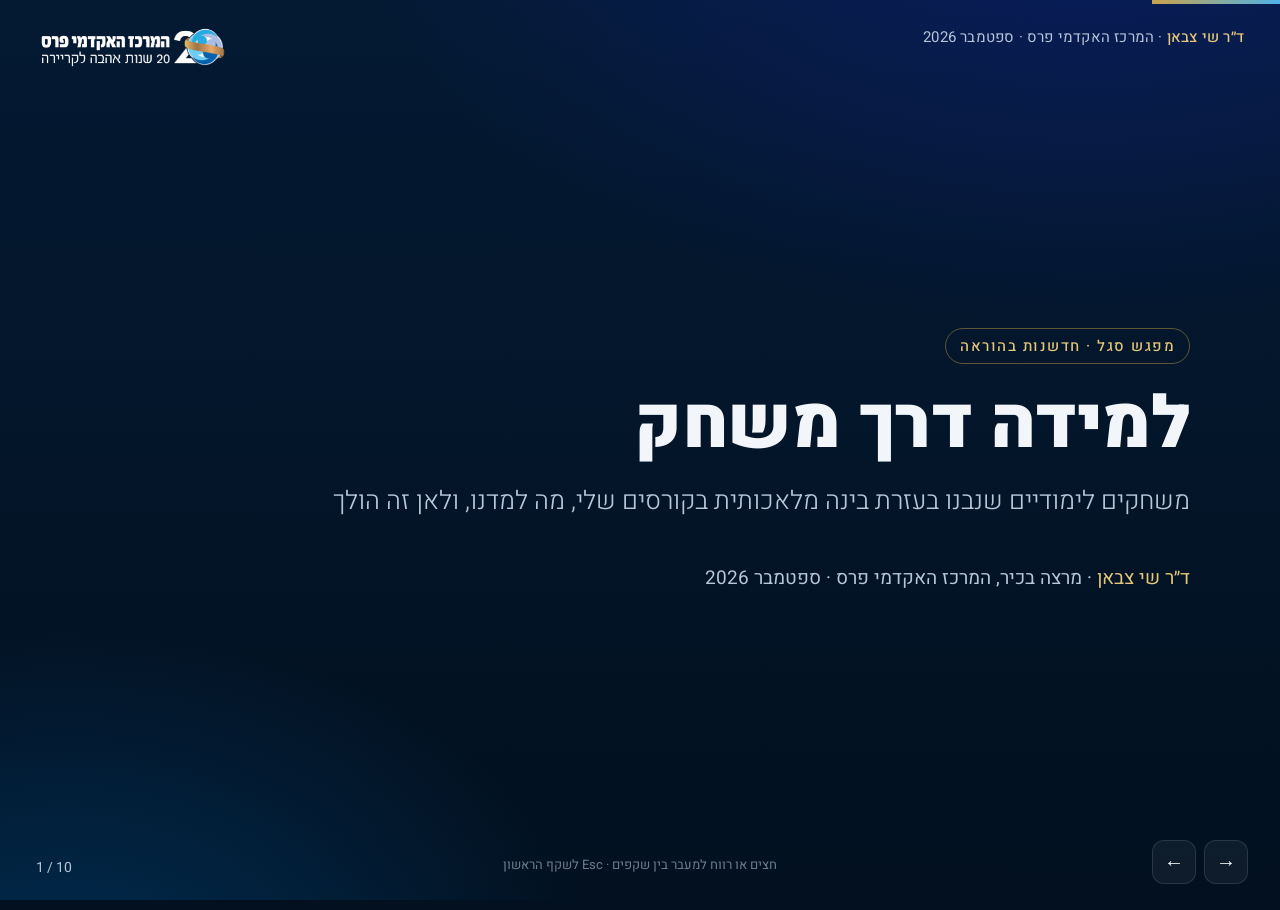
==== index.html @ aad71f2c "Peres learning-games showcase: presentation + 14 games Co-Authored-By: Claude Fable 5.1 <noreply@ant" ====
<!DOCTYPE html>
<html lang="he" dir="rtl">
<head>
<meta charset="UTF-8">
<meta name="viewport" content="width=device-width, initial-scale=1.0">
<title>למידה דרך משחק · ד״ר שי צבאן · המרכז האקדמי פרס</title>
<link rel="preconnect" href="https://fonts.googleapis.com">
<link href="https://fonts.googleapis.com/css2?family=Heebo:wght@300;400;500;700;900&display=swap" rel="stylesheet">
<style>
  :root{
    --navy:#003e6f; --navy-deep:#041a33; --navy-ink:#02101f; --blue:#0E1F81;
    --sky:#4fb3e8; --sky-soft:#9ad4f5; --gold:#c9a24a; --gold-soft:#e6c77a; --mint:#2FF7BF;
    --text:#f2f6fb; --muted:#b7c6d8; --card:rgba(255,255,255,0.05); --card-border:rgba(255,255,255,0.12);
  }
  *{box-sizing:border-box;margin:0;padding:0}
  html,body{height:100%;background:var(--navy-ink);color:var(--text);font-family:'Heebo',Arial,sans-serif;overflow:hidden}
  body{background:
    radial-gradient(1200px 700px at 85% -10%, rgba(14,31,129,0.55), transparent 60%),
    radial-gradient(900px 600px at 5% 110%, rgba(0,62,111,0.65), transparent 60%),
    linear-gradient(180deg,#041a33 0%,#02101f 100%)}

  /* chrome */
  .brand{position:fixed;top:22px;left:32px;display:flex;align-items:center;gap:14px;z-index:20}
  .brand img{height:52px;width:auto;display:block}
  .lecturer{position:fixed;top:26px;right:36px;z-index:20;font-size:15px;color:var(--muted);letter-spacing:.2px}
  .lecturer b{color:var(--gold-soft);font-weight:500}
  .progress{position:fixed;top:0;right:0;height:4px;background:linear-gradient(90deg,var(--gold),var(--sky));z-index:30;transition:width .6s ease}
  .counter{position:fixed;bottom:22px;left:36px;font-size:14px;color:var(--muted);z-index:20;direction:ltr}
  .nav{position:fixed;bottom:16px;right:32px;display:flex;gap:8px;z-index:20}
  .nav button{background:var(--card);border:1px solid var(--card-border);color:var(--text);width:44px;height:44px;border-radius:12px;font-size:20px;cursor:pointer;transition:background .4s ease,transform .4s ease}
  .nav button:hover{background:rgba(255,255,255,0.12);transform:translateY(-2px)}
  .hint{position:fixed;bottom:26px;left:50%;transform:translateX(-50%);font-size:13px;color:rgba(183,198,216,0.6);z-index:20}

  /* slides */
  .slide{position:absolute;inset:0;padding:110px 90px 90px;opacity:0;pointer-events:none;transition:opacity .7s ease,transform .7s ease;transform:translateY(10px);display:flex;flex-direction:column;justify-content:center}
  .slide.active{opacity:1;pointer-events:auto;transform:translateY(0)}
  .slide .inner{max-width:1500px;width:100%;margin:0 auto}
  .kicker{display:inline-block;font-size:15px;letter-spacing:1.5px;color:var(--gold-soft);border:1px solid rgba(201,162,74,0.45);padding:6px 14px;border-radius:999px;margin-bottom:22px;font-weight:500}
  h1{font-size:clamp(44px,5.6vw,84px);font-weight:900;line-height:1.08;letter-spacing:-.5px}
  h2{font-size:clamp(34px,4vw,58px);font-weight:800;line-height:1.12;margin-bottom:18px}
  h2 .em{color:var(--sky-soft)}
  .lead{font-size:clamp(19px,1.6vw,26px);color:var(--muted);font-weight:300;line-height:1.55;max-width:1100px}
  .sub{font-size:clamp(20px,2vw,30px);color:var(--muted);font-weight:300;margin-top:18px}
  .meta{margin-top:44px;font-size:19px;color:var(--gold-soft);font-weight:400}
  .meta span{color:var(--muted)}

  /* generic blocks */
  .cols{display:grid;grid-template-columns:repeat(3,1fr);gap:22px;margin-top:38px}
  .block{background:var(--card);border:1px solid var(--card-border);border-radius:20px;padding:28px 26px;position:relative;overflow:hidden;transition:transform .5s ease,border-color .5s ease}
  .block:hover{transform:translateY(-3px);border-color:rgba(201,162,74,0.55)}
  .block .ic{font-size:38px;margin-bottom:14px;display:block}
  .block h3{font-size:24px;font-weight:700;margin-bottom:10px}
  .block p{font-size:17px;color:var(--muted);line-height:1.55;font-weight:300}
  .block.gold{border-color:rgba(201,162,74,0.5);background:linear-gradient(160deg,rgba(201,162,74,0.10),rgba(255,255,255,0.03))}
  .block.sky{border-color:rgba(79,179,232,0.5);background:linear-gradient(160deg,rgba(79,179,232,0.10),rgba(255,255,255,0.03))}
  .block.mint{border-color:rgba(47,247,191,0.4);background:linear-gradient(160deg,rgba(47,247,191,0.08),rgba(255,255,255,0.03))}
  .tag{position:absolute;top:18px;left:18px;font-size:13px;color:var(--gold-soft);background:rgba(201,162,74,0.12);border:1px solid rgba(201,162,74,0.35);padding:3px 10px;border-radius:999px;direction:ltr}

  .flow{display:flex;align-items:stretch;gap:0;margin-top:40px}
  .flow .step{flex:1;background:var(--card);border:1px solid var(--card-border);border-radius:18px;padding:24px 22px;position:relative}
  .flow .arrow{display:flex;align-items:center;padding:0 12px;font-size:34px;color:var(--gold)}
  .flow .step .n{position:absolute;top:-14px;right:20px;background:var(--gold);color:var(--navy-ink);font-weight:800;font-size:14px;padding:3px 12px;border-radius:999px}
  .flow .step h3{font-size:22px;font-weight:700;margin:8px 0 8px}
  .flow .step p{font-size:16px;color:var(--muted);line-height:1.5;font-weight:300}

  .bullets{list-style:none;margin-top:30px;display:grid;gap:16px}
  .bullets li{display:flex;gap:16px;align-items:flex-start;font-size:clamp(18px,1.45vw,23px);line-height:1.5;font-weight:300}
  .bullets li::before{content:"";flex:none;width:12px;height:12px;border-radius:50%;background:var(--gold);margin-top:14px;box-shadow:0 0 0 5px rgba(201,162,74,0.18)}
  .bullets li b{font-weight:600;color:var(--text)}

  /* game cards */
  .type-head{display:flex;align-items:center;gap:18px;margin-bottom:22px}
  .type-head .badge{width:64px;height:64px;border-radius:18px;display:grid;place-items:center;font-size:30px;font-weight:900;color:var(--navy-ink);flex:none}
  .type-head .badge.a{background:linear-gradient(135deg,var(--gold-soft),var(--gold))}
  .type-head .badge.b{background:linear-gradient(135deg,var(--sky-soft),var(--sky))}
  .type-head .badge.c{background:linear-gradient(135deg,#9ffbe0,var(--mint))}
  .type-head h2{margin:0}
  .type-head p{color:var(--muted);font-size:18px;font-weight:300;margin-top:4px}
  .grid{display:grid;grid-template-columns:repeat(4,1fr);gap:16px;margin-top:10px}
  .grid.three{grid-template-columns:repeat(3,1fr)}
  .game{background:var(--card);border:1px solid var(--card-border);border-radius:18px;padding:20px 20px 18px;display:flex;flex-direction:column;gap:8px;min-height:190px;transition:transform .5s ease,border-color .5s ease,background .5s ease}
  .game:hover{transform:translateY(-4px);border-color:rgba(201,162,74,0.6);background:rgba(255,255,255,0.075)}
  .game .course{font-size:12.5px;color:var(--sky-soft);font-weight:500;letter-spacing:.3px}
  .game h3{font-size:19px;font-weight:700;line-height:1.25}
  .game p{font-size:14.5px;color:var(--muted);line-height:1.5;font-weight:300;flex:1}
  .game .foot{display:flex;align-items:center;justify-content:space-between;margin-top:6px}
  .game a{color:var(--navy-ink);background:var(--gold-soft);text-decoration:none;font-weight:700;font-size:14px;padding:8px 14px;border-radius:10px;transition:background .4s ease}
  .game a:hover{background:#fff}
  .cert{font-size:12px;color:var(--gold-soft);border:1px solid rgba(201,162,74,0.4);padding:3px 9px;border-radius:999px}

  /* index table */
  table{width:100%;border-collapse:collapse;margin-top:20px;font-size:15.5px}
  th{text-align:right;color:var(--gold-soft);font-weight:600;padding:10px 12px;border-bottom:1px solid rgba(201,162,74,0.35)}
  td{padding:9px 12px;border-bottom:1px solid rgba(255,255,255,0.07);color:var(--muted);font-weight:300}
  td:first-child{color:var(--text);font-weight:500}
  td a{color:var(--sky-soft);text-decoration:none;font-weight:500}
  td a:hover{color:#fff;text-decoration:underline}
  .pill{display:inline-block;font-size:12px;padding:2px 9px;border-radius:999px;font-weight:600;color:var(--navy-ink)}
  .pill.a{background:var(--gold-soft)} .pill.b{background:var(--sky-soft)} .pill.c{background:var(--mint)}

  .footer-note{margin-top:26px;font-size:15px;color:rgba(183,198,216,0.7);font-weight:300}
  .big-num{font-size:clamp(60px,7vw,110px);font-weight:900;color:var(--gold-soft);line-height:1}
  .stat-row{display:flex;gap:40px;margin-top:34px}
  .stat{flex:1;background:var(--card);border:1px solid var(--card-border);border-radius:20px;padding:26px}
  .stat .big-num{font-size:clamp(46px,5vw,72px)}
  .stat p{color:var(--muted);font-size:17px;margin-top:8px;font-weight:300}

  @media (max-width:1100px){
    .slide{padding:96px 40px 80px;overflow-y:auto;justify-content:flex-start}
    .grid,.grid.three,.cols{grid-template-columns:repeat(2,1fr)}
    .flow{flex-direction:column} .flow .arrow{transform:rotate(90deg);justify-content:center}
    .brand img{height:40px}
  }
  @media (max-width:700px){ .grid,.grid.three,.cols{grid-template-columns:1fr} .stat-row{flex-direction:column} }
  @media print{ .slide{position:static;opacity:1;transform:none;page-break-after:always;height:100vh} .nav,.hint,.counter,.progress{display:none} }
</style>
</head>
<body>

<div class="progress" id="progress"></div>
<div class="brand"><img src="assets/peres-logo.png" alt="המרכז האקדמי פרס"></div>
<div class="lecturer"><b>ד״ר שי צבאן</b> · המרכז האקדמי פרס · ספטמבר 2026</div>

<!-- 1 · פתיח -->
<section class="slide active">
  <div class="inner">
    <span class="kicker">מפגש סגל · חדשנות בהוראה</span>
    <h1>למידה דרך משחק</h1>
    <p class="sub">משחקים לימודיים שנבנו בעזרת בינה מלאכותית בקורסים שלי, מה למדנו, ולאן זה הולך</p>
    <p class="meta">ד״ר שי צבאן <span>· מרצה בכיר, המרכז האקדמי פרס · ספטמבר 2026</span></p>
  </div>
</section>

<!-- 2 · הבעיה -->
<section class="slide">
  <div class="inner">
    <span class="kicker">הבעיה</span>
    <h2>הקשב הוא <span class="em">המשאב הנדיר</span> בכיתה</h2>
    <p class="lead">הכלים שעבדו פעם עובדים פחות. הסטודנט של היום מגיע עם הטלפון ביד, וכל חומר שדורש ריכוז ממושך מתחרה בו.</p>
    <div class="cols">
      <div class="block"><span class="ic">🎯</span><h3>סטודנטים לא ממש מתרכזים</h3><p>ריכוז מקוטע, הסחות דעת בכל רגע, וקושי להישאר עם טקסט או הרצאה לאורך זמן.</p></div>
      <div class="block"><span class="ic">📄</span><h3>קבצים דינמיים, סיכומים ומצגות</h3><p>הפורמטים המקובלים להעברת חומר נעשו פחות אפקטיביים. הם נפתחים, נסרקים, ונסגרים.</p></div>
      <div class="block"><span class="ic">🕹️</span><h3>מה כן תופס אותם</h3><p>אינטראקציה, ניקוד, אתגר מדורג, הומור, ותחושת התקדמות. בדיוק המנגנונים של משחק.</p></div>
    </div>
  </div>
</section>

<!-- 3 · עולם ה-AI -->
<section class="slide">
  <div class="inner">
    <span class="kicker">מה השתנה</span>
    <h2>בינה מלאכותית מייצרת <span class="em">משחק שלם</span> מחומר הקורס</h2>
    <p class="lead">עד לא מזמן, משחק לימודי דרש מתכנת, מעצב ותקציב. היום מרצה יכול לתאר את המשחק במילים, לצרף את חומר המפגש, ולקבל קובץ HTML אחד שעובד בכל דפדפן.</p>
    <div class="flow">
      <div class="step"><span class="n">1</span><h3>חומר הקורס</h3><p>מצגת, סיכום, קובץ אקסל של המפגש, או רשימת מושגים.</p></div>
      <div class="arrow">←</div>
      <div class="step"><span class="n">2</span><h3>תיאור המשחק</h3><p>סוג המשחק, רמות קושי, סגנון, הומור, דמויות מהקורס, ומה נחשב ניצחון.</p></div>
      <div class="arrow">←</div>
      <div class="step"><span class="n">3</span><h3>קובץ אחד</h3><p>HTML עצמאי: גרפיקה, מוזיקה, ניקוד ותעודה. ללא התקנה, ללא שרת.</p></div>
      <div class="arrow">←</div>
      <div class="step"><span class="n">4</span><h3>התאמה</h3><p>שינוי שאלות, רמות, או דמויות תוך דקות. כל קורס וכל מפגש מקבלים גרסה משלהם.</p></div>
    </div>
    <ul class="bullets" style="margin-top:34px">
      <li><b>התאמה אישית לקורס:</b> המשחק מדבר בשפת הקורס, עם הדוגמאות והבדיחות של המרצה.</li>
      <li><b>עלות שולית נמוכה:</b> משחק שלם בשעות, לא בשבועות. אפשר לבנות אחד לכל מפגש.</li>
    </ul>
  </div>
</section>

<!-- 4 · שלושה סוגים -->
<section class="slide">
  <div class="inner">
    <span class="kicker">מה נבנה</span>
    <h2>שלושה סוגי משחקים, <span class="em">שלוש מטרות</span></h2>
    <div class="cols">
      <div class="block gold"><span class="tag">א</span><span class="ic">🍌</span><h3>משחקי תוכן מקצועיים</h3><p>המחשה ויזואלית של מושג קשה. לדוגמה: JOIN בין טבלאות במערכות מידע, שער חליפין, מודל CAPM.</p></div>
      <div class="block sky"><span class="tag">ב</span><span class="ic">🎓</span><h3>״מיני תעודת השלמה״</h3><p>הסטודנט מסיים מסלול, מקבל תעודה על שמו, ויכול להגיש אותה כמטלה. הבננות בבינה עסקית ובמבוא למערכות מידע.</p></div>
      <div class="block mint"><span class="tag">ג</span><span class="ic">👾</span><h3>ארקייד</h3><p>משחקי פעולה עם ניקוד, שלבים ובוסים, שהשאלות מהחומר משובצות בהם. כפי שנעשה בבינה עסקית.</p></div>
    </div>
    <p class="footer-note">בשקפים הבאים: דוגמאות חיות מכל סוג. כל כפתור פותח את המשחק בחלון חדש.</p>
  </div>
</section>

<!-- 5 · סוג א -->
<section class="slide">
  <div class="inner">
    <div class="type-head"><div class="badge a">א</div><div><h2>משחקי תוכן עם המחשה ויזואלית</h2><p>המטרה: להפוך מושג מופשט למשהו שרואים ומזיזים</p></div></div>
    <div class="grid">
      <div class="game"><span class="course">בינה עסקית · מבוא למערכות מידע</span><h3>Tableau Join Banana Lab 🍌</h3><p>15 אתגרי JOIN בין טבלאות. Inner, Left, Right ו-Full Join מומחשים עם בננות, ותעודה בסיום.</p><div class="foot"><a href="games/tableau-join-banana-lab/index.html" target="_blank" rel="noopener">פתח משחק ↗</a><span class="cert">🎓 תעודה</span></div></div>
      <div class="game"><span class="course">בינה עסקית</span><h3>שומרי הנתונים</h3><p>מהגדרת טבלאות ל-Tableau: מפתחות, סכמות, ניקוי נתונים, ועד דשבורד שלם. משחק לימודי מורחב.</p><div class="foot"><a href="games/data-guardians-tableau/index.html" target="_blank" rel="noopener">פתח משחק ↗</a><span class="cert">🎓 תעודה</span></div></div>
      <div class="game"><span class="course">מימון</span><h3>מודל CAPM, שיעור אינטראקטיבי</h3><p>בסגנון Brilliant: גרפים חיים שמגיבים לכל שינוי, צעד אחר צעד, עם חגיגה בסיום.</p><div class="foot"><a href="games/capm-interactive/index.html" target="_blank" rel="noopener">פתח משחק ↗</a></div></div>
      <div class="game"><span class="course">נגזרים פיננסיים</span><h3>OptionsAcademy</h3><p>סימולטור מסחר באופציות ידידותי למתחילים, עם מאמן וירטואלי שמלווה את ההחלטות.</p><div class="foot"><a href="games/options-academy/index.html" target="_blank" rel="noopener">פתח משחק ↗</a></div></div>
      <div class="game"><span class="course">מאקרו כלכלה</span><h3>האביר המוניטרי של בנק ישראל</h3><p>מדיניות מוניטרית כמסע של אביר: ריבית, אינפלציה והחלטות הבנק המרכזי.</p><div class="foot"><a href="games/boi-monetary-knight/index.html" target="_blank" rel="noopener">פתח משחק ↗</a><span class="cert">🎓 תעודה</span></div></div>
      <div class="game"><span class="course">מאקרו כלכלה · שיעור 10</span><h3>מסיבת המט״ח של שי ואילנית</h3><p>שער חליפין, ייסוף ופיחות דרך מסיבה כלכלית עם דמויות מהקורס.</p><div class="foot"><a href="games/forex-party/index.html" target="_blank" rel="noopener">פתח משחק ↗</a></div></div>
      <div class="game"><span class="course">חשבונאות פיננסית</span><h3>אקדמיית צבאן: IAS 8 ו-IAS 10</h3><p>מודולי למידה לרואי חשבון: מדיניות חשבונאית, תיקון טעויות ואירועים לאחר תאריך הדיווח.</p><div class="foot"><a href="games/ias-academy/index.html" target="_blank" rel="noopener">פתח משחק ↗</a><span class="cert">🎓 תעודה</span></div></div>
      <div class="game" style="justify-content:center;align-items:center;text-align:center;border-style:dashed"><p style="flex:0">המשותף: כל משחק מומחש. המושג לא מוסבר במילים, הוא נראה ומוזז על המסך.</p></div>
    </div>
  </div>
</section>

<!-- 6 · סוג ב -->
<section class="slide">
  <div class="inner">
    <div class="type-head"><div class="badge b">ב</div><div><h2>״מיני תעודת השלמה״ שאפשר להגיש כמטלה</h2><p>המטרה: מסלול קצר, סיום מוכח, תעודה על שם הסטודנט</p></div></div>
    <div class="grid three">
      <div class="game"><span class="course">בינה עסקית</span><h3>BI & AI: המדריך לסטודנט המבולבל</h3><p>איך לשרוד בינה עסקית ובינה מלאכותית. מסלול קצר עם הבננות, ותעודת השלמה בסופו.</p><div class="foot"><a href="games/bi-ai-guide/index.html" target="_blank" rel="noopener">פתח משחק ↗</a><span class="cert">🎓 תעודה</span></div></div>
      <div class="game"><span class="course">מאקרו כלכלה · שיעור 11</span><h3>מטלה להגשה אחרי שיעור 11</h3><p>משחק שהוא המטלה עצמה: הסטודנט מסיים את המסלול, מקבל תעודה, ומגיש אותה.</p><div class="foot"><a href="games/macro-lesson11-assignment/index.html" target="_blank" rel="noopener">פתח משחק ↗</a><span class="cert">🎓 תעודה</span></div></div>
      <div class="game"><span class="course">מבוא למערכות מידע</span><h3>שאלון תרגול: מערכות ליבה ERP</h3><p>שאלון תרגול קצר על מערכות ליבה, בפורמט שמתאים להגשה אחרי המפגש.</p><div class="foot"><a href="games/erp-practice-quiz/index.html" target="_blank" rel="noopener">פתח משחק ↗</a></div></div>
    </div>
    <ul class="bullets" style="margin-top:28px">
      <li><b>איך זה עובד כמטלה:</b> הסטודנט מסיים, מקליד את שמו, מקבל תעודה, ומעלה צילום מסך ל-Moodle.</li>
      <li><b>למה זה עובד:</b> יעד ברור וקצר, משוב מיידי על כל תשובה, ותוצר שאפשר להראות.</li>
      <li><b>גם משחקי התוכן</b> מסוג א׳ (Banana Lab, שומרי הנתונים, האביר המוניטרי, IAS) מסתיימים בתעודה ויכולים לשמש כך.</li>
    </ul>
  </div>
</section>

<!-- 7 · סוג ג -->
<section class="slide">
  <div class="inner">
    <div class="type-head"><div class="badge c">ג</div><div><h2>ארקייד</h2><p>המטרה: חזרה על החומר בלי שזה ירגיש כמו חזרה על החומר</p></div></div>
    <div class="grid">
      <div class="game"><span class="course">בינה עסקית</span><h3>BI ARCADE 🕹️</h3><p>משחק הלמידה לבחינת הגמר: שלבים, ניקוד, ושאלות מכל חומר הקורס משובצות במשחק.</p><div class="foot"><a href="games/bi-arcade/index.html" target="_blank" rel="noopener">פתח משחק ↗</a></div></div>
      <div class="game"><span class="course">מבוא למערכות מידע</span><h3>ארקייד המבולבלים: קרב המערכות</h3><p>TPS, MIS ו-ESS כבוסים על מפת ארקייד. מצב חופשי, ובוס סופי שהוא מבחן אמריקאי.</p><div class="foot"><a href="games/mis-arcade-confused/index.html" target="_blank" rel="noopener">פתח משחק ↗</a></div></div>
      <div class="game"><span class="course">ניתוח מידע עסקי ממוחשב · מפגש 3</span><h3>אקסל בטירוף: מיון וסינון</h3><p>18 שאלות בשלוש רמות, מוזיקה, בונוס רצף, טבלאות עזר לפני כל רמה, והמרצה מתעצב בכל טעות שלישית.</p><div class="foot"><a href="games/excel-sorting-filtering/index.html" target="_blank" rel="noopener">פתח משחק ↗</a></div></div>
      <div class="game"><span class="course">מאקרו כלכלה</span><h3>שוק העבודה ועוני: ARCADE</h3><p>משחק ארקייד על שוק העבודה, אבטלה ועוני, עם ניקוד ושלבים.</p><div class="foot"><a href="games/labor-market-arcade/index.html" target="_blank" rel="noopener">פתח משחק ↗</a></div></div>
    </div>
    <ul class="bullets" style="margin-top:28px">
      <li><b>מה שראינו בבינה עסקית:</b> סטודנטים חוזרים למשחק כמה פעמים לפני הבחינה, בלי שמישהו ביקש.</li>
      <li><b>ההומור הוא חלק מהמנגנון:</b> דמויות מהקורס, המרצה כדמות, ובדיחות פנימיות של הכיתה.</li>
    </ul>
  </div>
</section>

<!-- 8 · מגבלות -->
<section class="slide">
  <div class="inner">
    <span class="kicker">בכנות</span>
    <h2>איפה זה עומד <span class="em">היום</span></h2>
    <div class="cols">
      <div class="block"><span class="ic">📱</span><h3>לא מותאם למובייל</h3><p>המשחקים נבנו למסך מחשב. בטלפון חלקם עובדים חלקית וחלקם לא. זו המגבלה המרכזית כרגע.</p></div>
      <div class="block"><span class="ic">🧊</span><h3>העבודה סטטית</h3><p>מאגר שאלות קבוע, ללא התאמה לרמת הסטודנט תוך כדי משחק, וללא שמירת התקדמות בין כניסות.</p></div>
      <div class="block"><span class="ic">📊</span><h3>אין עדיין נתונים שיטתיים</h3><p>יש רשמים מהכיתה, אבל אין עדיין מדידה של שימוש בפועל או של השפעה על הישגים.</p></div>
    </div>
    <p class="footer-note">כל משחק הוא קובץ עצמאי. זה יתרון בהפצה, אבל פירושו שכל שיפור צריך להיעשות בכל משחק בנפרד.</p>
  </div>
</section>

<!-- 9 · הפיילוט -->
<section class="slide">
  <div class="inner">
    <span class="kicker">הצעד הבא</span>
    <h2>פיילוט רחב בסמסטר א׳, <span class="em">עם נתונים</span></h2>
    <p class="lead">מעבר מהתנסות של מרצה אחד לבדיקה מסודרת: מה הסטודנטים עושים עם המשחקים בפועל, והאם זה משפר משהו.</p>
    <div class="cols">
      <div class="block gold"><span class="ic">🧪</span><h3>היקף</h3><p>הרחבה לכמה קורסים ומפגשים, עם משחק מכל אחד משלושת הסוגים, כדי להשוות ביניהם.</p></div>
      <div class="block sky"><span class="ic">📈</span><h3>איסוף נתונים על שימוש</h3><p>כניסות, שיעור סיום, זמן משחק, מספר ניסיונות, ומתי לאורך הסמסטר משחקים.</p></div>
      <div class="block mint"><span class="ic">✅</span><h3>בדיקת אפקטיביות</h3><p>קשר בין שימוש להישגים בבחינה, השוואה לחומר בפורמט רגיל, וסקר עמדות סטודנטים.</p></div>
    </div>
    <ul class="bullets" style="margin-top:30px">
      <li><b>במקביל:</b> התאמה למובייל, ומעבר משאלות קבועות למשחקים שמתאימים את עצמם לרמת הסטודנט.</li>
      <li><b>התוצר:</b> תשתית שמרצים אחרים במרכז יוכלו להשתמש בה, ותוצאות שאפשר לפרסם.</li>
    </ul>
  </div>
</section>

<!-- 10 · אינדקס -->
<section class="slide">
  <div class="inner">
    <span class="kicker">כל הקישורים</span>
    <h2>המשחקים במקום אחד</h2>
    <table>
      <thead><tr><th>משחק</th><th>קורס</th><th>סוג</th><th>קישור</th></tr></thead>
      <tbody>
        <tr><td>Tableau Join Banana Lab</td><td>בינה עסקית · מבוא למערכות מידע</td><td><span class="pill a">א</span></td><td><a href="games/tableau-join-banana-lab/index.html" target="_blank" rel="noopener">פתח ↗</a></td></tr>
        <tr><td>שומרי הנתונים: מהגדרת טבלאות ל-Tableau</td><td>בינה עסקית</td><td><span class="pill a">א</span></td><td><a href="games/data-guardians-tableau/index.html" target="_blank" rel="noopener">פתח ↗</a></td></tr>
        <tr><td>מודל CAPM, שיעור אינטראקטיבי</td><td>מימון</td><td><span class="pill a">א</span></td><td><a href="games/capm-interactive/index.html" target="_blank" rel="noopener">פתח ↗</a></td></tr>
        <tr><td>OptionsAcademy</td><td>נגזרים פיננסיים</td><td><span class="pill a">א</span></td><td><a href="games/options-academy/index.html" target="_blank" rel="noopener">פתח ↗</a></td></tr>
        <tr><td>האביר המוניטרי של בנק ישראל</td><td>מאקרו כלכלה</td><td><span class="pill a">א</span></td><td><a href="games/boi-monetary-knight/index.html" target="_blank" rel="noopener">פתח ↗</a></td></tr>
        <tr><td>מסיבת המט״ח של שי ואילנית</td><td>מאקרו כלכלה</td><td><span class="pill a">א</span></td><td><a href="games/forex-party/index.html" target="_blank" rel="noopener">פתח ↗</a></td></tr>
        <tr><td>אקדמיית צבאן: IAS 8 ו-IAS 10</td><td>חשבונאות פיננסית</td><td><span class="pill a">א</span></td><td><a href="games/ias-academy/index.html" target="_blank" rel="noopener">פתח ↗</a></td></tr>
        <tr><td>BI & AI: המדריך לסטודנט המבולבל</td><td>בינה עסקית</td><td><span class="pill b">ב</span></td><td><a href="games/bi-ai-guide/index.html" target="_blank" rel="noopener">פתח ↗</a></td></tr>
        <tr><td>מטלה להגשה אחרי שיעור 11</td><td>מאקרו כלכלה</td><td><span class="pill b">ב</span></td><td><a href="games/macro-lesson11-assignment/index.html" target="_blank" rel="noopener">פתח ↗</a></td></tr>
        <tr><td>שאלון תרגול: מערכות ליבה ERP</td><td>מבוא למערכות מידע</td><td><span class="pill b">ב</span></td><td><a href="games/erp-practice-quiz/index.html" target="_blank" rel="noopener">פתח ↗</a></td></tr>
        <tr><td>BI ARCADE</td><td>בינה עסקית</td><td><span class="pill c">ג</span></td><td><a href="games/bi-arcade/index.html" target="_blank" rel="noopener">פתח ↗</a></td></tr>
        <tr><td>ארקייד המבולבלים: קרב המערכות</td><td>מבוא למערכות מידע</td><td><span class="pill c">ג</span></td><td><a href="games/mis-arcade-confused/index.html" target="_blank" rel="noopener">פתח ↗</a></td></tr>
        <tr><td>אקסל בטירוף: מיון וסינון</td><td>ניתוח מידע עסקי ממוחשב</td><td><span class="pill c">ג</span></td><td><a href="games/excel-sorting-filtering/index.html" target="_blank" rel="noopener">פתח ↗</a></td></tr>
        <tr><td>שוק העבודה ועוני: ARCADE</td><td>מאקרו כלכלה</td><td><span class="pill c">ג</span></td><td><a href="games/labor-market-arcade/index.html" target="_blank" rel="noopener">פתח ↗</a></td></tr>
      </tbody>
    </table>
    <p class="footer-note">תודה. שאלות, רעיונות, ומרצים שרוצים להצטרף לפיילוט: shay.tsaban@gmail.com</p>
  </div>
</section>

<div class="counter" id="counter">1 / 10</div>
<div class="nav"><button id="prev" title="הקודם">→</button><button id="next" title="הבא">←</button></div>
<div class="hint">חצים או רווח למעבר בין שקפים · Esc לשקף הראשון</div>

<script>
(function(){
  const slides=[...document.querySelectorAll('.slide')];
  let i=Math.min(Math.max(parseInt(location.hash.slice(1))||1,1),slides.length)-1;
  const counter=document.getElementById('counter'), progress=document.getElementById('progress');
  function show(n){
    i=(n+slides.length)%slides.length;
    slides.forEach((s,k)=>s.classList.toggle('active',k===i));
    counter.textContent=(i+1)+' / '+slides.length;
    progress.style.width=((i+1)/slides.length*100)+'%';
    history.replaceState(null,'','#'+(i+1));
  }
  document.getElementById('next').onclick=()=>show(i+1);
  document.getElementById('prev').onclick=()=>show(i-1);
  document.addEventListener('keydown',e=>{
    if(e.target.tagName==='INPUT')return;
    if(['ArrowLeft','PageDown',' ','Enter'].includes(e.key)){e.preventDefault();show(i+1);}
    else if(['ArrowRight','PageUp','Backspace'].includes(e.key)){e.preventDefault();show(i-1);}
    else if(e.key==='Escape'){show(0);}
    else if(e.key==='End'){show(slides.length-1);}
  });
  show(i);
})();
</script>
</body>
</html>
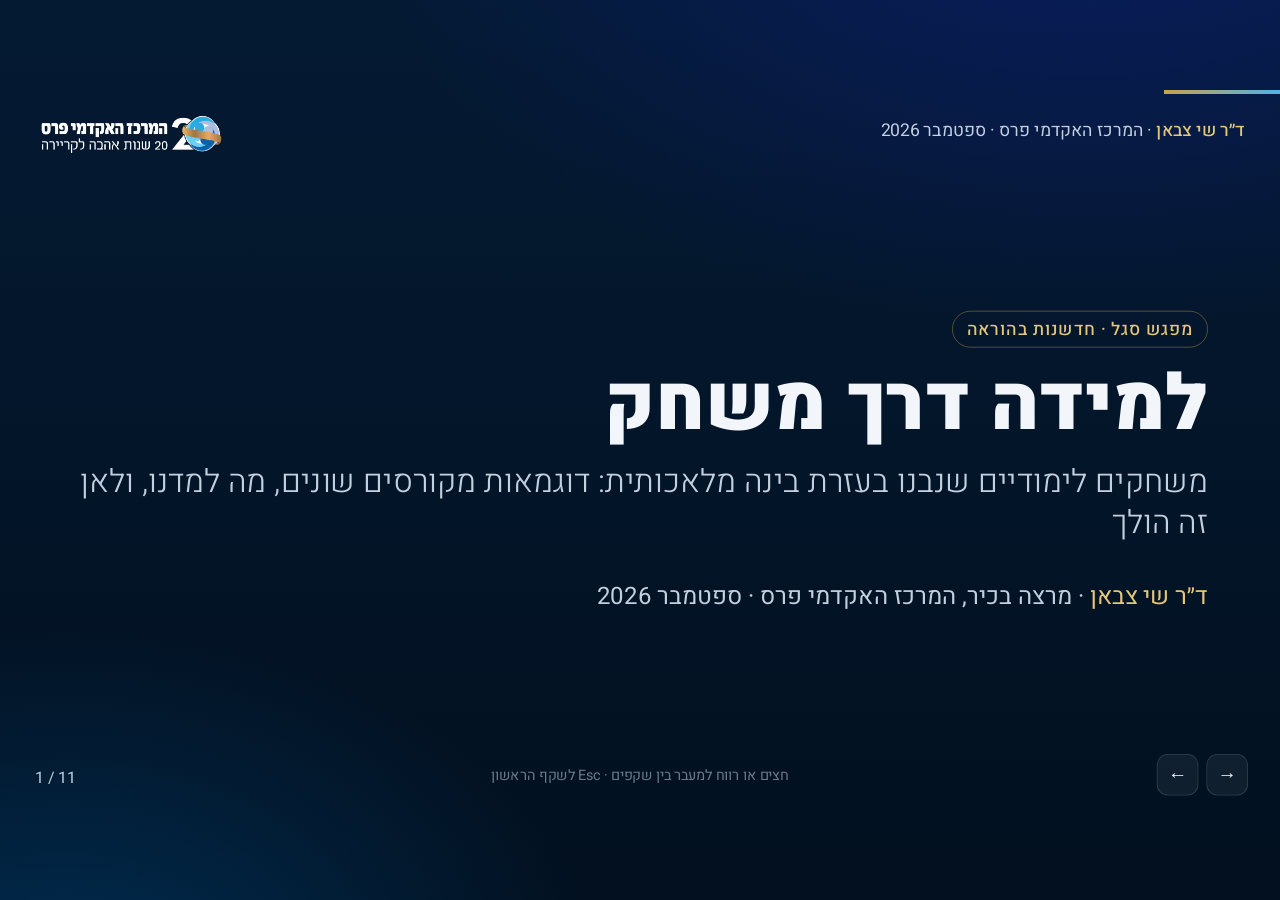
==== commit 5230c030: "Projector sizing: fixed 1600x900 scaled stage, larger type, split type-A slide, two-column index; ge" ====
--- a/index.html
+++ b/index.html
@@ -10,7 +10,7 @@
   :root{
     --navy:#003e6f; --navy-deep:#041a33; --navy-ink:#02101f; --blue:#0E1F81;
     --sky:#4fb3e8; --sky-soft:#9ad4f5; --gold:#c9a24a; --gold-soft:#e6c77a; --mint:#2FF7BF;
-    --text:#f2f6fb; --muted:#b7c6d8; --card:rgba(255,255,255,0.05); --card-border:rgba(255,255,255,0.12);
+    --text:#f2f6fb; --muted:#c3d0df; --card:rgba(255,255,255,0.06); --card-border:rgba(255,255,255,0.14);
   }
   *{box-sizing:border-box;margin:0;padding:0}
   html,body{height:100%;background:var(--navy-ink);color:var(--text);font-family:'Heebo',Arial,sans-serif;overflow:hidden}
@@ -19,103 +19,95 @@
     radial-gradient(900px 600px at 5% 110%, rgba(0,62,111,0.65), transparent 60%),
     linear-gradient(180deg,#041a33 0%,#02101f 100%)}
 
+  /* fixed 1600x900 stage, scaled to fit any projector */
+  #stage{position:absolute;width:1600px;height:900px;left:50%;top:50%;transform:translate(-50%,-50%) scale(1);transform-origin:center center}
+
   /* chrome */
-  .brand{position:fixed;top:22px;left:32px;display:flex;align-items:center;gap:14px;z-index:20}
-  .brand img{height:52px;width:auto;display:block}
-  .lecturer{position:fixed;top:26px;right:36px;z-index:20;font-size:15px;color:var(--muted);letter-spacing:.2px}
+  .brand{position:absolute;top:24px;left:40px;z-index:20}
+  .brand img{height:64px;width:auto;display:block}
+  .lecturer{position:absolute;top:34px;right:44px;z-index:20;font-size:22px;color:var(--muted)}
   .lecturer b{color:var(--gold-soft);font-weight:500}
-  .progress{position:fixed;top:0;right:0;height:4px;background:linear-gradient(90deg,var(--gold),var(--sky));z-index:30;transition:width .6s ease}
-  .counter{position:fixed;bottom:22px;left:36px;font-size:14px;color:var(--muted);z-index:20;direction:ltr}
-  .nav{position:fixed;bottom:16px;right:32px;display:flex;gap:8px;z-index:20}
-  .nav button{background:var(--card);border:1px solid var(--card-border);color:var(--text);width:44px;height:44px;border-radius:12px;font-size:20px;cursor:pointer;transition:background .4s ease,transform .4s ease}
+  .progress{position:absolute;top:0;right:0;height:5px;background:linear-gradient(90deg,var(--gold),var(--sky));z-index:30;transition:width .6s ease}
+  .counter{position:absolute;bottom:26px;left:44px;font-size:20px;color:var(--muted);z-index:20;direction:ltr}
+  .nav{position:absolute;bottom:18px;right:40px;display:flex;gap:10px;z-index:20}
+  .nav button{background:var(--card);border:1px solid var(--card-border);color:var(--text);width:52px;height:52px;border-radius:14px;font-size:24px;cursor:pointer;transition:background .4s ease,transform .4s ease}
   .nav button:hover{background:rgba(255,255,255,0.12);transform:translateY(-2px)}
-  .hint{position:fixed;bottom:26px;left:50%;transform:translateX(-50%);font-size:13px;color:rgba(183,198,216,0.6);z-index:20}
+  .hint{position:absolute;bottom:30px;left:50%;transform:translateX(-50%);font-size:18px;color:rgba(195,208,223,0.55);z-index:20}
 
   /* slides */
-  .slide{position:absolute;inset:0;padding:110px 90px 90px;opacity:0;pointer-events:none;transition:opacity .7s ease,transform .7s ease;transform:translateY(10px);display:flex;flex-direction:column;justify-content:center}
+  .slide{position:absolute;inset:0;padding:112px 90px 80px;opacity:0;pointer-events:none;transition:opacity .7s ease,transform .7s ease;transform:translateY(10px);display:flex;flex-direction:column;justify-content:center}
   .slide.active{opacity:1;pointer-events:auto;transform:translateY(0)}
-  .slide .inner{max-width:1500px;width:100%;margin:0 auto}
-  .kicker{display:inline-block;font-size:15px;letter-spacing:1.5px;color:var(--gold-soft);border:1px solid rgba(201,162,74,0.45);padding:6px 14px;border-radius:999px;margin-bottom:22px;font-weight:500}
-  h1{font-size:clamp(44px,5.6vw,84px);font-weight:900;line-height:1.08;letter-spacing:-.5px}
-  h2{font-size:clamp(34px,4vw,58px);font-weight:800;line-height:1.12;margin-bottom:18px}
+  .slide .inner{width:100%}
+  .kicker{display:inline-block;font-size:22px;letter-spacing:1px;color:var(--gold-soft);border:1px solid rgba(201,162,74,0.5);padding:6px 18px;border-radius:999px;margin-bottom:20px;font-weight:500}
+  h1{font-size:96px;font-weight:900;line-height:1.08}
+  h2{font-size:62px;font-weight:800;line-height:1.12;margin-bottom:16px}
   h2 .em{color:var(--sky-soft)}
-  .lead{font-size:clamp(19px,1.6vw,26px);color:var(--muted);font-weight:300;line-height:1.55;max-width:1100px}
-  .sub{font-size:clamp(20px,2vw,30px);color:var(--muted);font-weight:300;margin-top:18px}
-  .meta{margin-top:44px;font-size:19px;color:var(--gold-soft);font-weight:400}
+  .lead{font-size:31px;color:var(--muted);font-weight:300;line-height:1.45;max-width:1300px}
+  .sub{font-size:40px;color:var(--muted);font-weight:300;margin-top:18px;line-height:1.3}
+  .meta{margin-top:44px;font-size:30px;color:var(--gold-soft);font-weight:400}
   .meta span{color:var(--muted)}
 
   /* generic blocks */
-  .cols{display:grid;grid-template-columns:repeat(3,1fr);gap:22px;margin-top:38px}
-  .block{background:var(--card);border:1px solid var(--card-border);border-radius:20px;padding:28px 26px;position:relative;overflow:hidden;transition:transform .5s ease,border-color .5s ease}
-  .block:hover{transform:translateY(-3px);border-color:rgba(201,162,74,0.55)}
-  .block .ic{font-size:38px;margin-bottom:14px;display:block}
-  .block h3{font-size:24px;font-weight:700;margin-bottom:10px}
-  .block p{font-size:17px;color:var(--muted);line-height:1.55;font-weight:300}
+  .cols{display:grid;grid-template-columns:repeat(3,1fr);gap:24px;margin-top:30px}
+  .block{background:var(--card);border:1px solid var(--card-border);border-radius:22px;padding:28px 28px;position:relative;overflow:hidden}
+  .block .ic{font-size:46px;margin-bottom:10px;display:block;line-height:1.1}
+  .block h3{font-size:33px;font-weight:700;margin-bottom:8px;line-height:1.2}
+  .block p{font-size:25px;color:var(--muted);line-height:1.45;font-weight:300}
   .block.gold{border-color:rgba(201,162,74,0.5);background:linear-gradient(160deg,rgba(201,162,74,0.10),rgba(255,255,255,0.03))}
   .block.sky{border-color:rgba(79,179,232,0.5);background:linear-gradient(160deg,rgba(79,179,232,0.10),rgba(255,255,255,0.03))}
   .block.mint{border-color:rgba(47,247,191,0.4);background:linear-gradient(160deg,rgba(47,247,191,0.08),rgba(255,255,255,0.03))}
-  .tag{position:absolute;top:18px;left:18px;font-size:13px;color:var(--gold-soft);background:rgba(201,162,74,0.12);border:1px solid rgba(201,162,74,0.35);padding:3px 10px;border-radius:999px;direction:ltr}
-
-  .flow{display:flex;align-items:stretch;gap:0;margin-top:40px}
-  .flow .step{flex:1;background:var(--card);border:1px solid var(--card-border);border-radius:18px;padding:24px 22px;position:relative}
-  .flow .arrow{display:flex;align-items:center;padding:0 12px;font-size:34px;color:var(--gold)}
-  .flow .step .n{position:absolute;top:-14px;right:20px;background:var(--gold);color:var(--navy-ink);font-weight:800;font-size:14px;padding:3px 12px;border-radius:999px}
-  .flow .step h3{font-size:22px;font-weight:700;margin:8px 0 8px}
-  .flow .step p{font-size:16px;color:var(--muted);line-height:1.5;font-weight:300}
-
-  .bullets{list-style:none;margin-top:30px;display:grid;gap:16px}
-  .bullets li{display:flex;gap:16px;align-items:flex-start;font-size:clamp(18px,1.45vw,23px);line-height:1.5;font-weight:300}
-  .bullets li::before{content:"";flex:none;width:12px;height:12px;border-radius:50%;background:var(--gold);margin-top:14px;box-shadow:0 0 0 5px rgba(201,162,74,0.18)}
+  .tag{position:absolute;top:20px;left:20px;font-size:22px;color:var(--gold-soft);background:rgba(201,162,74,0.12);border:1px solid rgba(201,162,74,0.35);padding:2px 14px;border-radius:999px;direction:ltr;font-weight:700}
+
+  .flow{display:flex;align-items:stretch;margin-top:34px}
+  .flow .step{flex:1;background:var(--card);border:1px solid var(--card-border);border-radius:20px;padding:26px 22px 20px;position:relative}
+  .flow .arrow{display:flex;align-items:center;padding:0 10px;font-size:40px;color:var(--gold)}
+  .flow .step .n{position:absolute;top:-16px;right:22px;background:var(--gold);color:var(--navy-ink);font-weight:800;font-size:20px;padding:2px 14px;border-radius:999px}
+  .flow .step h3{font-size:30px;font-weight:700;margin:6px 0 6px}
+  .flow .step p{font-size:23px;color:var(--muted);line-height:1.4;font-weight:300}
+
+  .bullets{list-style:none;margin-top:26px;display:grid;gap:12px}
+  .bullets li{display:flex;gap:18px;align-items:flex-start;font-size:29px;line-height:1.4;font-weight:300}
+  .bullets li::before{content:"";flex:none;width:14px;height:14px;border-radius:50%;background:var(--gold);margin-top:14px;box-shadow:0 0 0 6px rgba(201,162,74,0.18)}
   .bullets li b{font-weight:600;color:var(--text)}
 
   /* game cards */
-  .type-head{display:flex;align-items:center;gap:18px;margin-bottom:22px}
-  .type-head .badge{width:64px;height:64px;border-radius:18px;display:grid;place-items:center;font-size:30px;font-weight:900;color:var(--navy-ink);flex:none}
+  .type-head{display:flex;align-items:center;gap:22px;margin-bottom:24px}
+  .type-head .badge{width:84px;height:84px;border-radius:22px;display:grid;place-items:center;font-size:42px;font-weight:900;color:var(--navy-ink);flex:none}
   .type-head .badge.a{background:linear-gradient(135deg,var(--gold-soft),var(--gold))}
   .type-head .badge.b{background:linear-gradient(135deg,var(--sky-soft),var(--sky))}
   .type-head .badge.c{background:linear-gradient(135deg,#9ffbe0,var(--mint))}
-  .type-head h2{margin:0}
-  .type-head p{color:var(--muted);font-size:18px;font-weight:300;margin-top:4px}
-  .grid{display:grid;grid-template-columns:repeat(4,1fr);gap:16px;margin-top:10px}
+  .type-head h2{margin:0;font-size:54px}
+  .type-head p{color:var(--muted);font-size:26px;font-weight:300;margin-top:4px}
+  .grid{display:grid;grid-template-columns:repeat(4,1fr);gap:20px}
   .grid.three{grid-template-columns:repeat(3,1fr)}
-  .game{background:var(--card);border:1px solid var(--card-border);border-radius:18px;padding:20px 20px 18px;display:flex;flex-direction:column;gap:8px;min-height:190px;transition:transform .5s ease,border-color .5s ease,background .5s ease}
-  .game:hover{transform:translateY(-4px);border-color:rgba(201,162,74,0.6);background:rgba(255,255,255,0.075)}
-  .game .course{font-size:12.5px;color:var(--sky-soft);font-weight:500;letter-spacing:.3px}
-  .game h3{font-size:19px;font-weight:700;line-height:1.25}
-  .game p{font-size:14.5px;color:var(--muted);line-height:1.5;font-weight:300;flex:1}
-  .game .foot{display:flex;align-items:center;justify-content:space-between;margin-top:6px}
-  .game a{color:var(--navy-ink);background:var(--gold-soft);text-decoration:none;font-weight:700;font-size:14px;padding:8px 14px;border-radius:10px;transition:background .4s ease}
+  .game{background:var(--card);border:1px solid var(--card-border);border-radius:22px;padding:24px 24px 22px;display:flex;flex-direction:column;gap:10px}
+  .game .course{font-size:20px;color:var(--sky-soft);font-weight:500}
+  .game h3{font-size:31px;font-weight:700;line-height:1.2}
+  .game p{font-size:24px;color:var(--muted);line-height:1.42;font-weight:300;flex:1}
+  .game .foot{display:flex;align-items:center;justify-content:space-between;margin-top:8px;gap:10px}
+  .game a{color:var(--navy-ink);background:var(--gold-soft);text-decoration:none;font-weight:700;font-size:23px;padding:12px 20px;border-radius:12px;transition:background .4s ease;white-space:nowrap}
   .game a:hover{background:#fff}
-  .cert{font-size:12px;color:var(--gold-soft);border:1px solid rgba(201,162,74,0.4);padding:3px 9px;border-radius:999px}
-
-  /* index table */
-  table{width:100%;border-collapse:collapse;margin-top:20px;font-size:15.5px}
-  th{text-align:right;color:var(--gold-soft);font-weight:600;padding:10px 12px;border-bottom:1px solid rgba(201,162,74,0.35)}
-  td{padding:9px 12px;border-bottom:1px solid rgba(255,255,255,0.07);color:var(--muted);font-weight:300}
+  .cert{font-size:19px;color:var(--gold-soft);border:1px solid rgba(201,162,74,0.4);padding:4px 12px;border-radius:999px;white-space:nowrap}
+  .note-card{justify-content:center;align-items:center;text-align:center;border-style:dashed}
+  .note-card p{flex:0;font-size:26px;color:var(--text)}
+
+  /* index tables */
+  .two{display:grid;grid-template-columns:1fr 1fr;gap:0 40px;margin-top:16px}
+  table{width:100%;border-collapse:collapse;font-size:23px}
+  th{text-align:right;color:var(--gold-soft);font-weight:600;padding:8px 12px;border-bottom:1px solid rgba(201,162,74,0.35)}
+  td{padding:8px 12px;border-bottom:1px solid rgba(255,255,255,0.08);color:var(--muted);font-weight:300;vertical-align:middle}
   td:first-child{color:var(--text);font-weight:500}
-  td a{color:var(--sky-soft);text-decoration:none;font-weight:500}
-  td a:hover{color:#fff;text-decoration:underline}
-  .pill{display:inline-block;font-size:12px;padding:2px 9px;border-radius:999px;font-weight:600;color:var(--navy-ink)}
+  td a{color:var(--navy-ink);background:var(--gold-soft);text-decoration:none;font-weight:700;padding:4px 14px;border-radius:9px;white-space:nowrap;font-size:20px}
+  td a:hover{background:#fff}
+  .pill{display:inline-block;font-size:19px;padding:1px 12px;border-radius:999px;font-weight:700;color:var(--navy-ink)}
   .pill.a{background:var(--gold-soft)} .pill.b{background:var(--sky-soft)} .pill.c{background:var(--mint)}
-
-  .footer-note{margin-top:26px;font-size:15px;color:rgba(183,198,216,0.7);font-weight:300}
-  .big-num{font-size:clamp(60px,7vw,110px);font-weight:900;color:var(--gold-soft);line-height:1}
-  .stat-row{display:flex;gap:40px;margin-top:34px}
-  .stat{flex:1;background:var(--card);border:1px solid var(--card-border);border-radius:20px;padding:26px}
-  .stat .big-num{font-size:clamp(46px,5vw,72px)}
-  .stat p{color:var(--muted);font-size:17px;margin-top:8px;font-weight:300}
-
-  @media (max-width:1100px){
-    .slide{padding:96px 40px 80px;overflow-y:auto;justify-content:flex-start}
-    .grid,.grid.three,.cols{grid-template-columns:repeat(2,1fr)}
-    .flow{flex-direction:column} .flow .arrow{transform:rotate(90deg);justify-content:center}
-    .brand img{height:40px}
-  }
-  @media (max-width:700px){ .grid,.grid.three,.cols{grid-template-columns:1fr} .stat-row{flex-direction:column} }
-  @media print{ .slide{position:static;opacity:1;transform:none;page-break-after:always;height:100vh} .nav,.hint,.counter,.progress{display:none} }
+  .footer-note{margin-top:22px;font-size:24px;color:rgba(195,208,223,0.8);font-weight:300}
+
+  @media print{ #stage{position:static;transform:none;width:auto;height:auto} .slide{position:static;opacity:1;transform:none;page-break-after:always;height:100vh} .nav,.hint,.counter,.progress{display:none} }
 </style>
 </head>
 <body>
+<div id="stage">
 
 <div class="progress" id="progress"></div>
 <div class="brand"><img src="assets/peres-logo.png" alt="המרכז האקדמי פרס"></div>
@@ -126,7 +118,7 @@
   <div class="inner">
     <span class="kicker">מפגש סגל · חדשנות בהוראה</span>
     <h1>למידה דרך משחק</h1>
-    <p class="sub">משחקים לימודיים שנבנו בעזרת בינה מלאכותית בקורסים שלי, מה למדנו, ולאן זה הולך</p>
+    <p class="sub">משחקים לימודיים שנבנו בעזרת בינה מלאכותית: דוגמאות מקורסים שונים, מה למדנו, ולאן זה הולך</p>
     <p class="meta">ד״ר שי צבאן <span>· מרצה בכיר, המרכז האקדמי פרס · ספטמבר 2026</span></p>
   </div>
 </section>
@@ -161,8 +153,8 @@
       <div class="step"><span class="n">4</span><h3>התאמה</h3><p>שינוי שאלות, רמות, או דמויות תוך דקות. כל קורס וכל מפגש מקבלים גרסה משלהם.</p></div>
     </div>
     <ul class="bullets" style="margin-top:34px">
-      <li><b>התאמה אישית לקורס:</b> המשחק מדבר בשפת הקורס, עם הדוגמאות והבדיחות של המרצה.</li>
-      <li><b>עלות שולית נמוכה:</b> משחק שלם בשעות, לא בשבועות. אפשר לבנות אחד לכל מפגש.</li>
+      <li><b>התאמה אישית:</b> המשחק מדבר בשפת הקורס, עם הדוגמאות והבדיחות של המרצה.</li>
+      <li><b>עלות שולית נמוכה:</b> משחק שלם בשעות, לא בשבועות. אחד לכל מפגש.</li>
     </ul>
   </div>
 </section>
@@ -181,19 +173,29 @@
   </div>
 </section>
 
-<!-- 5 · סוג א -->
+<!-- 5 · סוג א (1/2) -->
 <section class="slide">
   <div class="inner">
     <div class="type-head"><div class="badge a">א</div><div><h2>משחקי תוכן עם המחשה ויזואלית</h2><p>המטרה: להפוך מושג מופשט למשהו שרואים ומזיזים</p></div></div>
     <div class="grid">
       <div class="game"><span class="course">בינה עסקית · מבוא למערכות מידע</span><h3>Tableau Join Banana Lab 🍌</h3><p>15 אתגרי JOIN בין טבלאות. Inner, Left, Right ו-Full Join מומחשים עם בננות, ותעודה בסיום.</p><div class="foot"><a href="games/tableau-join-banana-lab/index.html" target="_blank" rel="noopener">פתח משחק ↗</a><span class="cert">🎓 תעודה</span></div></div>
-      <div class="game"><span class="course">בינה עסקית</span><h3>שומרי הנתונים</h3><p>מהגדרת טבלאות ל-Tableau: מפתחות, סכמות, ניקוי נתונים, ועד דשבורד שלם. משחק לימודי מורחב.</p><div class="foot"><a href="games/data-guardians-tableau/index.html" target="_blank" rel="noopener">פתח משחק ↗</a><span class="cert">🎓 תעודה</span></div></div>
+      <div class="game"><span class="course">בינה עסקית</span><h3>שומרי הנתונים</h3><p>מהגדרת טבלאות ל-Tableau: מפתחות, סכמות, ניקוי נתונים, ועד דשבורד שלם.</p><div class="foot"><a href="games/data-guardians-tableau/index.html" target="_blank" rel="noopener">פתח משחק ↗</a><span class="cert">🎓 תעודה</span></div></div>
       <div class="game"><span class="course">מימון</span><h3>מודל CAPM, שיעור אינטראקטיבי</h3><p>בסגנון Brilliant: גרפים חיים שמגיבים לכל שינוי, צעד אחר צעד, עם חגיגה בסיום.</p><div class="foot"><a href="games/capm-interactive/index.html" target="_blank" rel="noopener">פתח משחק ↗</a></div></div>
       <div class="game"><span class="course">נגזרים פיננסיים</span><h3>OptionsAcademy</h3><p>סימולטור מסחר באופציות ידידותי למתחילים, עם מאמן וירטואלי שמלווה את ההחלטות.</p><div class="foot"><a href="games/options-academy/index.html" target="_blank" rel="noopener">פתח משחק ↗</a></div></div>
+    </div>
+    <p class="footer-note">המשותף: המושג לא מוסבר במילים. הוא נראה ומוזז על המסך.</p>
+  </div>
+</section>
+
+<!-- 6 · סוג א (2/2) -->
+<section class="slide">
+  <div class="inner">
+    <div class="type-head"><div class="badge a">א</div><div><h2>משחקי תוכן עם המחשה ויזואלית (המשך)</h2><p>מאקרו כלכלה וחשבונאות פיננסית</p></div></div>
+    <div class="grid">
       <div class="game"><span class="course">מאקרו כלכלה</span><h3>האביר המוניטרי של בנק ישראל</h3><p>מדיניות מוניטרית כמסע של אביר: ריבית, אינפלציה והחלטות הבנק המרכזי.</p><div class="foot"><a href="games/boi-monetary-knight/index.html" target="_blank" rel="noopener">פתח משחק ↗</a><span class="cert">🎓 תעודה</span></div></div>
       <div class="game"><span class="course">מאקרו כלכלה · שיעור 10</span><h3>מסיבת המט״ח של שי ואילנית</h3><p>שער חליפין, ייסוף ופיחות דרך מסיבה כלכלית עם דמויות מהקורס.</p><div class="foot"><a href="games/forex-party/index.html" target="_blank" rel="noopener">פתח משחק ↗</a></div></div>
       <div class="game"><span class="course">חשבונאות פיננסית</span><h3>אקדמיית צבאן: IAS 8 ו-IAS 10</h3><p>מודולי למידה לרואי חשבון: מדיניות חשבונאית, תיקון טעויות ואירועים לאחר תאריך הדיווח.</p><div class="foot"><a href="games/ias-academy/index.html" target="_blank" rel="noopener">פתח משחק ↗</a><span class="cert">🎓 תעודה</span></div></div>
-      <div class="game" style="justify-content:center;align-items:center;text-align:center;border-style:dashed"><p style="flex:0">המשותף: כל משחק מומחש. המושג לא מוסבר במילים, הוא נראה ומוזז על המסך.</p></div>
+      <div class="game note-card"><p>כל משחק נבנה מחומר המפגש עצמו, בשפת הקורס, עם הדמויות והבדיחות של הכיתה.</p></div>
     </div>
   </div>
 </section>
@@ -210,7 +212,7 @@
     <ul class="bullets" style="margin-top:28px">
       <li><b>איך זה עובד כמטלה:</b> הסטודנט מסיים, מקליד את שמו, מקבל תעודה, ומעלה צילום מסך ל-Moodle.</li>
       <li><b>למה זה עובד:</b> יעד ברור וקצר, משוב מיידי על כל תשובה, ותוצר שאפשר להראות.</li>
-      <li><b>גם משחקי התוכן</b> מסוג א׳ (Banana Lab, שומרי הנתונים, האביר המוניטרי, IAS) מסתיימים בתעודה ויכולים לשמש כך.</li>
+      <li><b>גם משחקי התוכן</b> שמסתיימים בתעודה (Banana Lab, שומרי הנתונים, IAS) יכולים לשמש כך.</li>
     </ul>
   </div>
 </section>
@@ -242,7 +244,7 @@
       <div class="block"><span class="ic">🧊</span><h3>העבודה סטטית</h3><p>מאגר שאלות קבוע, ללא התאמה לרמת הסטודנט תוך כדי משחק, וללא שמירת התקדמות בין כניסות.</p></div>
       <div class="block"><span class="ic">📊</span><h3>אין עדיין נתונים שיטתיים</h3><p>יש רשמים מהכיתה, אבל אין עדיין מדידה של שימוש בפועל או של השפעה על הישגים.</p></div>
     </div>
-    <p class="footer-note">כל משחק הוא קובץ עצמאי. זה יתרון בהפצה, אבל פירושו שכל שיפור צריך להיעשות בכל משחק בנפרד.</p>
+    <p class="footer-note">כל משחק הוא קובץ עצמאי: קל להפיץ, אבל כל שיפור נעשה בכל משחק בנפרד.</p>
   </div>
 </section>
 
@@ -258,46 +260,32 @@
       <div class="block mint"><span class="ic">✅</span><h3>בדיקת אפקטיביות</h3><p>קשר בין שימוש להישגים בבחינה, השוואה לחומר בפורמט רגיל, וסקר עמדות סטודנטים.</p></div>
     </div>
     <ul class="bullets" style="margin-top:30px">
-      <li><b>במקביל:</b> התאמה למובייל, ומעבר משאלות קבועות למשחקים שמתאימים את עצמם לרמת הסטודנט.</li>
-      <li><b>התוצר:</b> תשתית שמרצים אחרים במרכז יוכלו להשתמש בה, ותוצאות שאפשר לפרסם.</li>
+      <li><b>במקביל:</b> התאמה למובייל, ומשחקים שמתאימים את עצמם לרמת הסטודנט.</li>
+      <li><b>התוצר:</b> תשתית למרצים אחרים במרכז, ותוצאות שאפשר לפרסם.</li>
     </ul>
   </div>
 </section>
 
-<!-- 10 · אינדקס -->
+<!-- 11 · אינדקס -->
 <section class="slide">
   <div class="inner">
     <span class="kicker">כל הקישורים</span>
     <h2>המשחקים במקום אחד</h2>
-    <table>
-      <thead><tr><th>משחק</th><th>קורס</th><th>סוג</th><th>קישור</th></tr></thead>
-      <tbody>
-        <tr><td>Tableau Join Banana Lab</td><td>בינה עסקית · מבוא למערכות מידע</td><td><span class="pill a">א</span></td><td><a href="games/tableau-join-banana-lab/index.html" target="_blank" rel="noopener">פתח ↗</a></td></tr>
-        <tr><td>שומרי הנתונים: מהגדרת טבלאות ל-Tableau</td><td>בינה עסקית</td><td><span class="pill a">א</span></td><td><a href="games/data-guardians-tableau/index.html" target="_blank" rel="noopener">פתח ↗</a></td></tr>
-        <tr><td>מודל CAPM, שיעור אינטראקטיבי</td><td>מימון</td><td><span class="pill a">א</span></td><td><a href="games/capm-interactive/index.html" target="_blank" rel="noopener">פתח ↗</a></td></tr>
-        <tr><td>OptionsAcademy</td><td>נגזרים פיננסיים</td><td><span class="pill a">א</span></td><td><a href="games/options-academy/index.html" target="_blank" rel="noopener">פתח ↗</a></td></tr>
-        <tr><td>האביר המוניטרי של בנק ישראל</td><td>מאקרו כלכלה</td><td><span class="pill a">א</span></td><td><a href="games/boi-monetary-knight/index.html" target="_blank" rel="noopener">פתח ↗</a></td></tr>
-        <tr><td>מסיבת המט״ח של שי ואילנית</td><td>מאקרו כלכלה</td><td><span class="pill a">א</span></td><td><a href="games/forex-party/index.html" target="_blank" rel="noopener">פתח ↗</a></td></tr>
-        <tr><td>אקדמיית צבאן: IAS 8 ו-IAS 10</td><td>חשבונאות פיננסית</td><td><span class="pill a">א</span></td><td><a href="games/ias-academy/index.html" target="_blank" rel="noopener">פתח ↗</a></td></tr>
-        <tr><td>BI & AI: המדריך לסטודנט המבולבל</td><td>בינה עסקית</td><td><span class="pill b">ב</span></td><td><a href="games/bi-ai-guide/index.html" target="_blank" rel="noopener">פתח ↗</a></td></tr>
-        <tr><td>מטלה להגשה אחרי שיעור 11</td><td>מאקרו כלכלה</td><td><span class="pill b">ב</span></td><td><a href="games/macro-lesson11-assignment/index.html" target="_blank" rel="noopener">פתח ↗</a></td></tr>
-        <tr><td>שאלון תרגול: מערכות ליבה ERP</td><td>מבוא למערכות מידע</td><td><span class="pill b">ב</span></td><td><a href="games/erp-practice-quiz/index.html" target="_blank" rel="noopener">פתח ↗</a></td></tr>
-        <tr><td>BI ARCADE</td><td>בינה עסקית</td><td><span class="pill c">ג</span></td><td><a href="games/bi-arcade/index.html" target="_blank" rel="noopener">פתח ↗</a></td></tr>
-        <tr><td>ארקייד המבולבלים: קרב המערכות</td><td>מבוא למערכות מידע</td><td><span class="pill c">ג</span></td><td><a href="games/mis-arcade-confused/index.html" target="_blank" rel="noopener">פתח ↗</a></td></tr>
-        <tr><td>אקסל בטירוף: מיון וסינון</td><td>ניתוח מידע עסקי ממוחשב</td><td><span class="pill c">ג</span></td><td><a href="games/excel-sorting-filtering/index.html" target="_blank" rel="noopener">פתח ↗</a></td></tr>
-        <tr><td>שוק העבודה ועוני: ARCADE</td><td>מאקרו כלכלה</td><td><span class="pill c">ג</span></td><td><a href="games/labor-market-arcade/index.html" target="_blank" rel="noopener">פתח ↗</a></td></tr>
-      </tbody>
-    </table>
+    <div class="two"><table><thead><tr><th>משחק</th><th>סוג</th><th></th></tr></thead><tbody><tr><td>Tableau Join Banana Lab</td><td><span class="pill a">א</span></td><td><a href="games/tableau-join-banana-lab/index.html" target="_blank" rel="noopener">פתח ↗</a></td></tr><tr><td>שומרי הנתונים</td><td><span class="pill a">א</span></td><td><a href="games/data-guardians-tableau/index.html" target="_blank" rel="noopener">פתח ↗</a></td></tr><tr><td>מודל CAPM, שיעור אינטראקטיבי</td><td><span class="pill a">א</span></td><td><a href="games/capm-interactive/index.html" target="_blank" rel="noopener">פתח ↗</a></td></tr><tr><td>OptionsAcademy</td><td><span class="pill a">א</span></td><td><a href="games/options-academy/index.html" target="_blank" rel="noopener">פתח ↗</a></td></tr><tr><td>האביר המוניטרי של בנק ישראל</td><td><span class="pill a">א</span></td><td><a href="games/boi-monetary-knight/index.html" target="_blank" rel="noopener">פתח ↗</a></td></tr><tr><td>מסיבת המט״ח של שי ואילנית</td><td><span class="pill a">א</span></td><td><a href="games/forex-party/index.html" target="_blank" rel="noopener">פתח ↗</a></td></tr><tr><td>אקדמיית צבאן: IAS 8 ו-IAS 10</td><td><span class="pill a">א</span></td><td><a href="games/ias-academy/index.html" target="_blank" rel="noopener">פתח ↗</a></td></tr></tbody></table><table><thead><tr><th>משחק</th><th>סוג</th><th></th></tr></thead><tbody><tr><td>BI & AI: המדריך לסטודנט המבולבל</td><td><span class="pill b">ב</span></td><td><a href="games/bi-ai-guide/index.html" target="_blank" rel="noopener">פתח ↗</a></td></tr><tr><td>מטלה להגשה אחרי שיעור 11</td><td><span class="pill b">ב</span></td><td><a href="games/macro-lesson11-assignment/index.html" target="_blank" rel="noopener">פתח ↗</a></td></tr><tr><td>שאלון תרגול: מערכות ליבה ERP</td><td><span class="pill b">ב</span></td><td><a href="games/erp-practice-quiz/index.html" target="_blank" rel="noopener">פתח ↗</a></td></tr><tr><td>BI ARCADE</td><td><span class="pill c">ג</span></td><td><a href="games/bi-arcade/index.html" target="_blank" rel="noopener">פתח ↗</a></td></tr><tr><td>ארקייד המבולבלים: קרב המערכות</td><td><span class="pill c">ג</span></td><td><a href="games/mis-arcade-confused/index.html" target="_blank" rel="noopener">פתח ↗</a></td></tr><tr><td>אקסל בטירוף: מיון וסינון</td><td><span class="pill c">ג</span></td><td><a href="games/excel-sorting-filtering/index.html" target="_blank" rel="noopener">פתח ↗</a></td></tr><tr><td>שוק העבודה ועוני: ARCADE</td><td><span class="pill c">ג</span></td><td><a href="games/labor-market-arcade/index.html" target="_blank" rel="noopener">פתח ↗</a></td></tr></tbody></table></div>
     <p class="footer-note">תודה. שאלות, רעיונות, ומרצים שרוצים להצטרף לפיילוט: shay.tsaban@gmail.com</p>
   </div>
 </section>
 
-<div class="counter" id="counter">1 / 10</div>
+<div class="counter" id="counter">1 / 11</div>
 <div class="nav"><button id="prev" title="הקודם">→</button><button id="next" title="הבא">←</button></div>
 <div class="hint">חצים או רווח למעבר בין שקפים · Esc לשקף הראשון</div>
+</div><!-- /stage -->
 
 <script>
 (function(){
+  const stage=document.getElementById('stage');
+  function fit(){const k=Math.min(innerWidth/1600,innerHeight/900);stage.style.transform='translate(-50%,-50%) scale('+k+')';}
+  fit(); addEventListener('resize',fit);
   const slides=[...document.querySelectorAll('.slide')];
   let i=Math.min(Math.max(parseInt(location.hash.slice(1))||1,1),slides.length)-1;
   const counter=document.getElementById('counter'), progress=document.getElementById('progress');
@@ -317,6 +305,7 @@
     else if(e.key==='Escape'){show(0);}
     else if(e.key==='End'){show(slides.length-1);}
   });
+  window.addEventListener('hashchange',()=>{const n=parseInt(location.hash.slice(1))||1; if(n-1!==i) show(Math.min(Math.max(n,1),slides.length)-1);});
   show(i);
 })();
 </script>
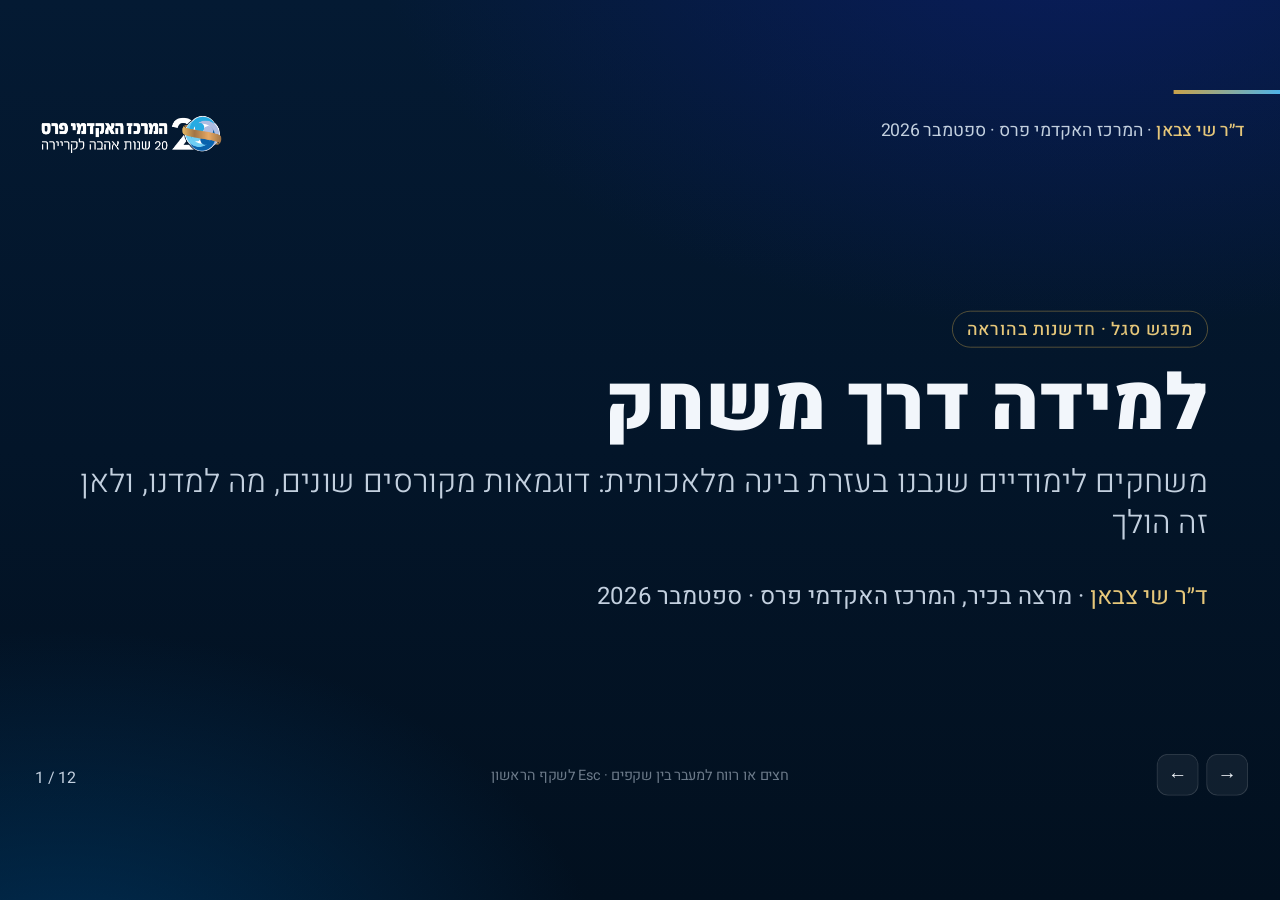
==== commit 7ff89549: "Add recommendations slide before the demos Co-Authored-By: Claude Fable 5.1 <noreply@anthropic.com>" ====
--- a/index.html
+++ b/index.html
@@ -56,6 +56,10 @@
   .block.gold{border-color:rgba(201,162,74,0.5);background:linear-gradient(160deg,rgba(201,162,74,0.10),rgba(255,255,255,0.03))}
   .block.sky{border-color:rgba(79,179,232,0.5);background:linear-gradient(160deg,rgba(79,179,232,0.10),rgba(255,255,255,0.03))}
   .block.mint{border-color:rgba(47,247,191,0.4);background:linear-gradient(160deg,rgba(47,247,191,0.08),rgba(255,255,255,0.03))}
+  .recs{gap:18px;margin-top:22px}
+  .recs .block{padding:22px 24px 20px}
+  .recs .block h3{font-size:29px;margin-bottom:8px}
+  .recs .block p{font-size:23px;line-height:1.42}
   .tag{position:absolute;top:20px;left:20px;font-size:22px;color:var(--gold-soft);background:rgba(201,162,74,0.12);border:1px solid rgba(201,162,74,0.35);padding:2px 14px;border-radius:999px;direction:ltr;font-weight:700}
 
   .flow{display:flex;align-items:stretch;margin-top:34px}
@@ -159,6 +163,22 @@
   </div>
 </section>
 
+<!-- 4 · המלצות להמשך -->
+<section class="slide">
+  <div class="inner">
+    <span class="kicker">המלצות להמשך</span>
+    <h2>מה צריך כדי שזה יהפוך <span class="em">משיטה לתשתית</span></h2>
+    <div class="cols recs">
+      <div class="block gold"><h3>🗄️ בסיס נתונים לביצועי הסטודנטים</h3><p>שמירה מסודרת של כל כניסה, תשובה, זמן וציון, לכל סטודנט ולכל משחק. בלי זה אין מדידה ואין שיפור.</p></div>
+      <div class="block gold"><h3>🎯 עקרון Less is More</h3><p>נטרול רעשים (אפקטים, מוזיקה, בדיחות עודפות) וזיקוק ההיבטים שתורמים הכי הרבה ללמידה, על סמך הנתונים.</p></div>
+      <div class="block gold"><h3>🤖 עוזר וירטואלי בתוך המשחק</h3><p>צ׳אטבוט שמסביר טעות בזמן אמת ונותן רמזים מדורגים. שאלות הסטודנטים משכללות את מאגר הידע.</p></div>
+      <div class="block sky"><h3>🧩 תבנית משחק לכל מרצה</h3><p>מחולל אחד: המרצה מחליף רק את התוכן והשאלות, ומקבל משחק מוכן באותה איכות ובאותו מיתוג.</p></div>
+      <div class="block sky"><h3>🔗 חיבור ל-Moodle</h3><p>הציון והתעודה נרשמים אוטומטית במערכת הקורס, במקום צילום מסך שהסטודנט מעלה ידנית.</p></div>
+      <div class="block sky"><h3>♿ נגישות ומובייל</h3><p>עמידה בתקן הנגישות (מקלדת, ניגודיות, קורא מסך) וגרסה שעובדת בטלפון, שם הסטודנטים נמצאים בפועל.</p></div>
+    </div>
+  </div>
+</section>
+
 <!-- 4 · שלושה סוגים -->
 <section class="slide">
   <div class="inner">
@@ -276,7 +296,7 @@
   </div>
 </section>
 
-<div class="counter" id="counter">1 / 11</div>
+<div class="counter" id="counter">1 / 12</div>
 <div class="nav"><button id="prev" title="הקודם">→</button><button id="next" title="הבא">←</button></div>
 <div class="hint">חצים או רווח למעבר בין שקפים · Esc לשקף הראשון</div>
 </div><!-- /stage -->
